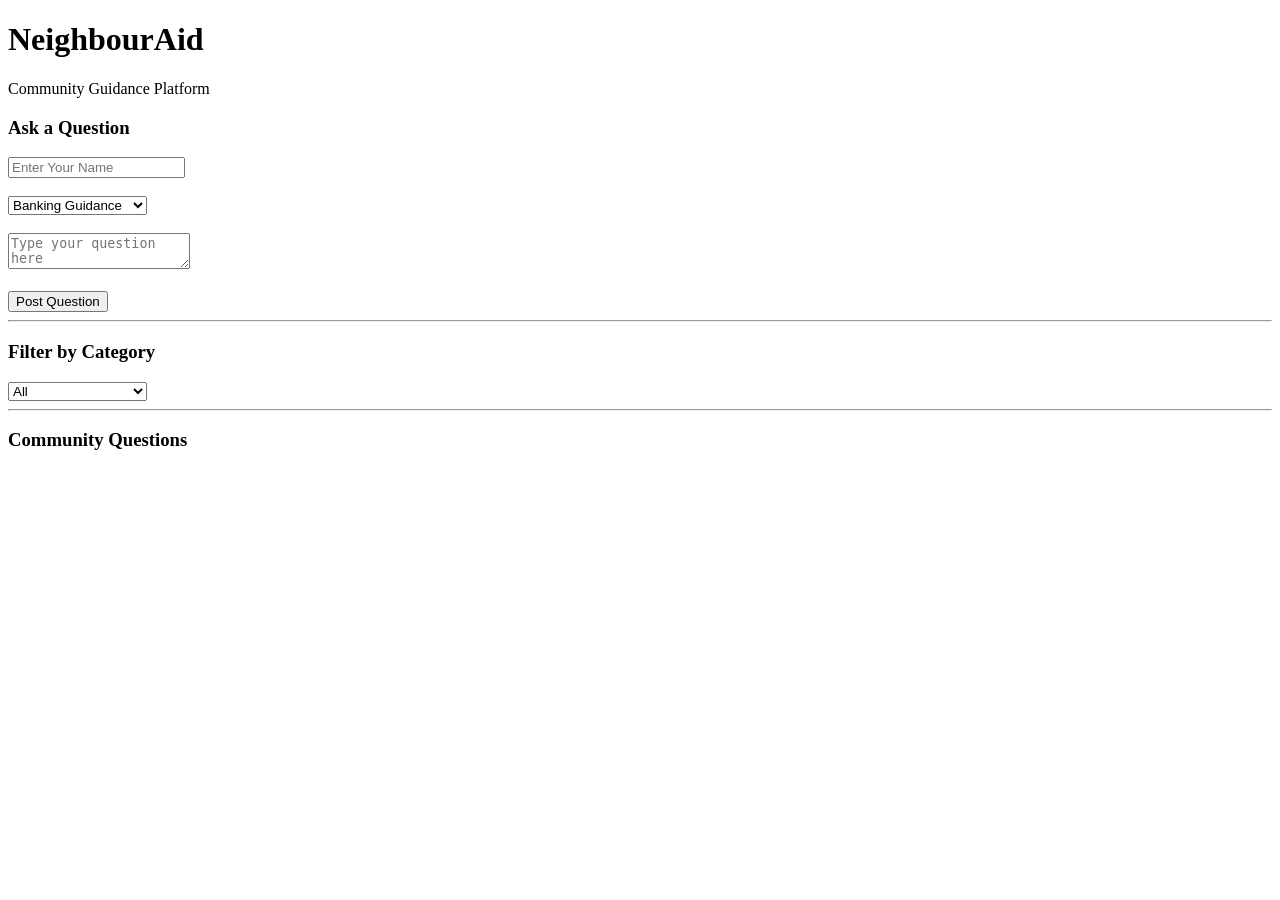
==== index.html @ d675c31d "index.html" ====
<!DOCTYPE html>
<html>
<head>
  <title>NeighbourAid</title>
  <link rel="stylesheet" href="style.css">
</head>
<body>

<div class="container">
  <h1>NeighbourAid</h1>
  <p>Community Guidance Platform</p>

  <h3>Ask a Question</h3>

  <input type="text" id="username" placeholder="Enter Your Name">
  <br><br>

  <select id="category">
    <option>Banking Guidance</option>
    <option>Medical Information</option>
    <option>Digital Assistance</option>
    <option>General Guidance</option>
  </select>

  <br><br>

  <textarea id="question" placeholder="Type your question here"></textarea>

  <br><br>

  <button onclick="postQuestion()">Post Question</button>

  <hr>

  <h3>Filter by Category</h3>

  <select id="filterCategory" onchange="filterQuestions()">
    <option value="All">All</option>
    <option>Banking Guidance</option>
    <option>Medical Information</option>
    <option>Digital Assistance</option>
    <option>General Guidance</option>
  </select>

  <hr>

  <h3>Community Questions</h3>
  <div id="questionsList"></div>

</div>

<script src="script.js"></script>
</body>
</html>
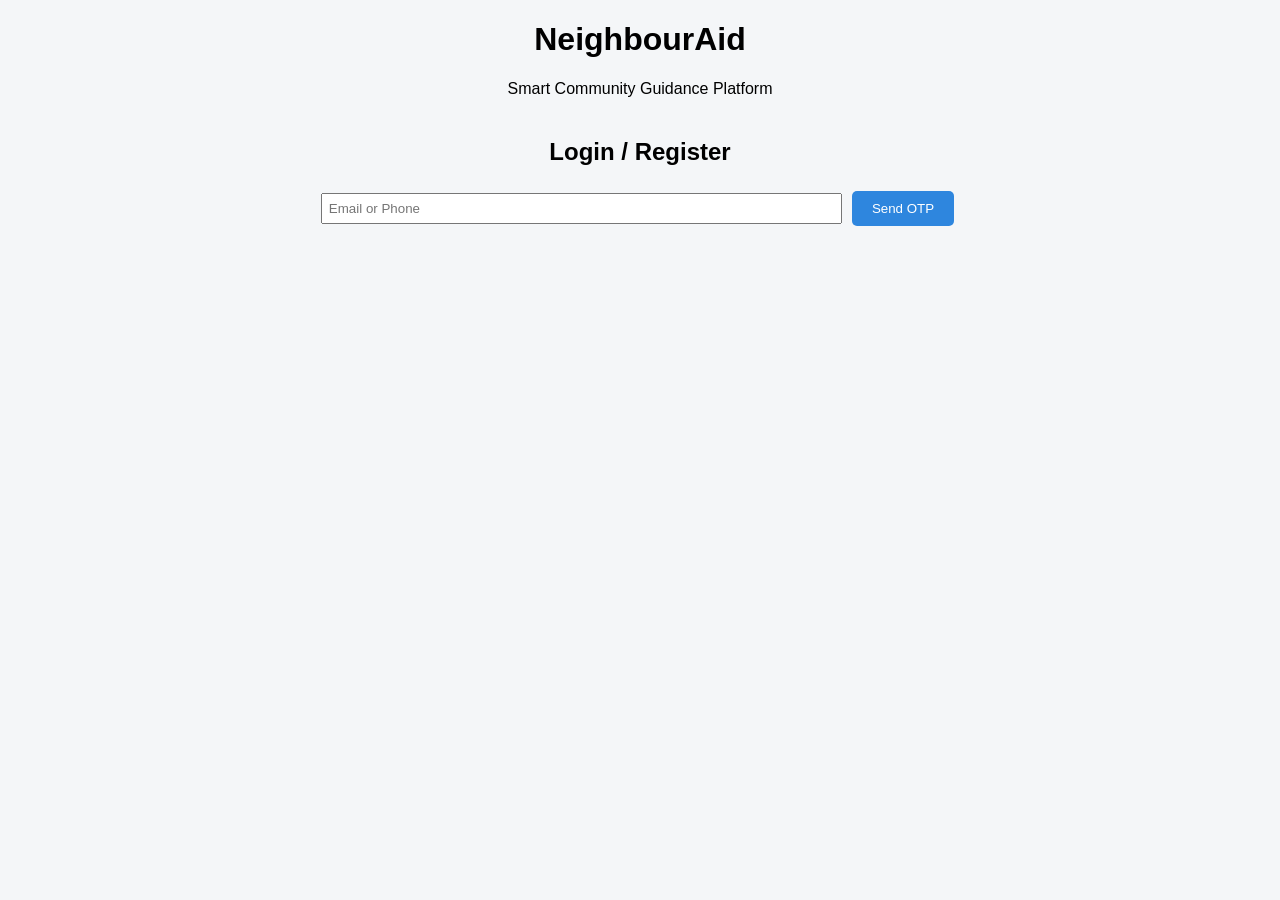
==== commit a50815cd: "Update index.html" ====
--- a/index.html
+++ b/index.html
@@ -6,49 +6,54 @@
 </head>
 <body>
 
+<header>
+  <h1>NeighbourAid</h1>
+  <p>Smart Community Guidance Platform</p>
+</header>
+
 <div class="container">
-  <h1>NeighbourAid</h1>
-  <p>Community Guidance Platform</p>
 
-  <h3>Ask a Question</h3>
+  <!-- LOGIN -->
+  <div id="loginBox" class="card">
+    <h2>Login / Register</h2>
+    <input type="text" id="userInput" placeholder="Email or Phone">
+    <button onclick="sendOTP()">Send OTP</button>
 
-  <input type="text" id="username" placeholder="Enter Your Name">
-  <br><br>
+    <div id="otpSection" style="display:none;">
+      <input type="text" id="otpInput" placeholder="Enter OTP">
+      <button onclick="verifyOTP()">Verify</button>
+    </div>
+  </div>
 
-  <select id="category">
-    <option>Banking Guidance</option>
-    <option>Medical Information</option>
-    <option>Digital Assistance</option>
-    <option>General Guidance</option>
-  </select>
+  <!-- APP -->
+  <div id="mainApp" style="display:none;">
 
-  <br><br>
+    <div class="card">
+      <h3>Welcome, <span id="usernameDisplay"></span></h3>
 
-  <textarea id="question" placeholder="Type your question here"></textarea>
+      <input type="text" id="username" placeholder="Your Name">
 
-  <br><br>
+      <select id="category">
+        <option>Banking Guidance</option>
+        <option>Medical Information</option>
+        <option>Digital Assistance</option>
+        <option>General Guidance</option>
+      </select>
 
-  <button onclick="postQuestion()">Post Question</button>
+      <textarea id="question" placeholder="Ask your question"></textarea>
 
-  <hr>
+      <button onclick="postQuestion()">Post Question</button>
+    </div>
 
-  <h3>Filter by Category</h3>
+    <div class="card">
+      <h3>Community Feed</h3>
+      <div id="questionsList"></div>
+    </div>
 
-  <select id="filterCategory" onchange="filterQuestions()">
-    <option value="All">All</option>
-    <option>Banking Guidance</option>
-    <option>Medical Information</option>
-    <option>Digital Assistance</option>
-    <option>General Guidance</option>
-  </select>
-
-  <hr>
-
-  <h3>Community Questions</h3>
-  <div id="questionsList"></div>
+  </div>
 
 </div>
 
 <script src="script.js"></script>
 </body>
-</html>
+</html>
--- a/style.css
+++ b/style.css
@@ -0,0 +1,44 @@
+body {
+  font-family: Arial;
+  background-color: #f4f6f8;
+  text-align: center;
+}
+
+.container {
+  width: 80%;
+  margin: auto;
+  margin-top: 40px;
+}
+
+textarea {
+  width: 60%;
+  height: 60px;
+  margin-bottom: 10px;
+}
+
+input {
+  padding: 6px;
+  width: 50%;
+}
+
+button {
+  padding: 10px 20px;
+  background-color: #2e86de;
+  color: white;
+  border: none;
+  border-radius: 5px;
+  margin: 5px;
+}
+
+.question-card {
+  background-color: white;
+  padding: 15px;
+  margin: 15px;
+  border-radius: 8px;
+  box-shadow: 0 0 5px #ccc;
+}
+
+.answer {
+  color: green;
+  margin-left: 20px;
+}
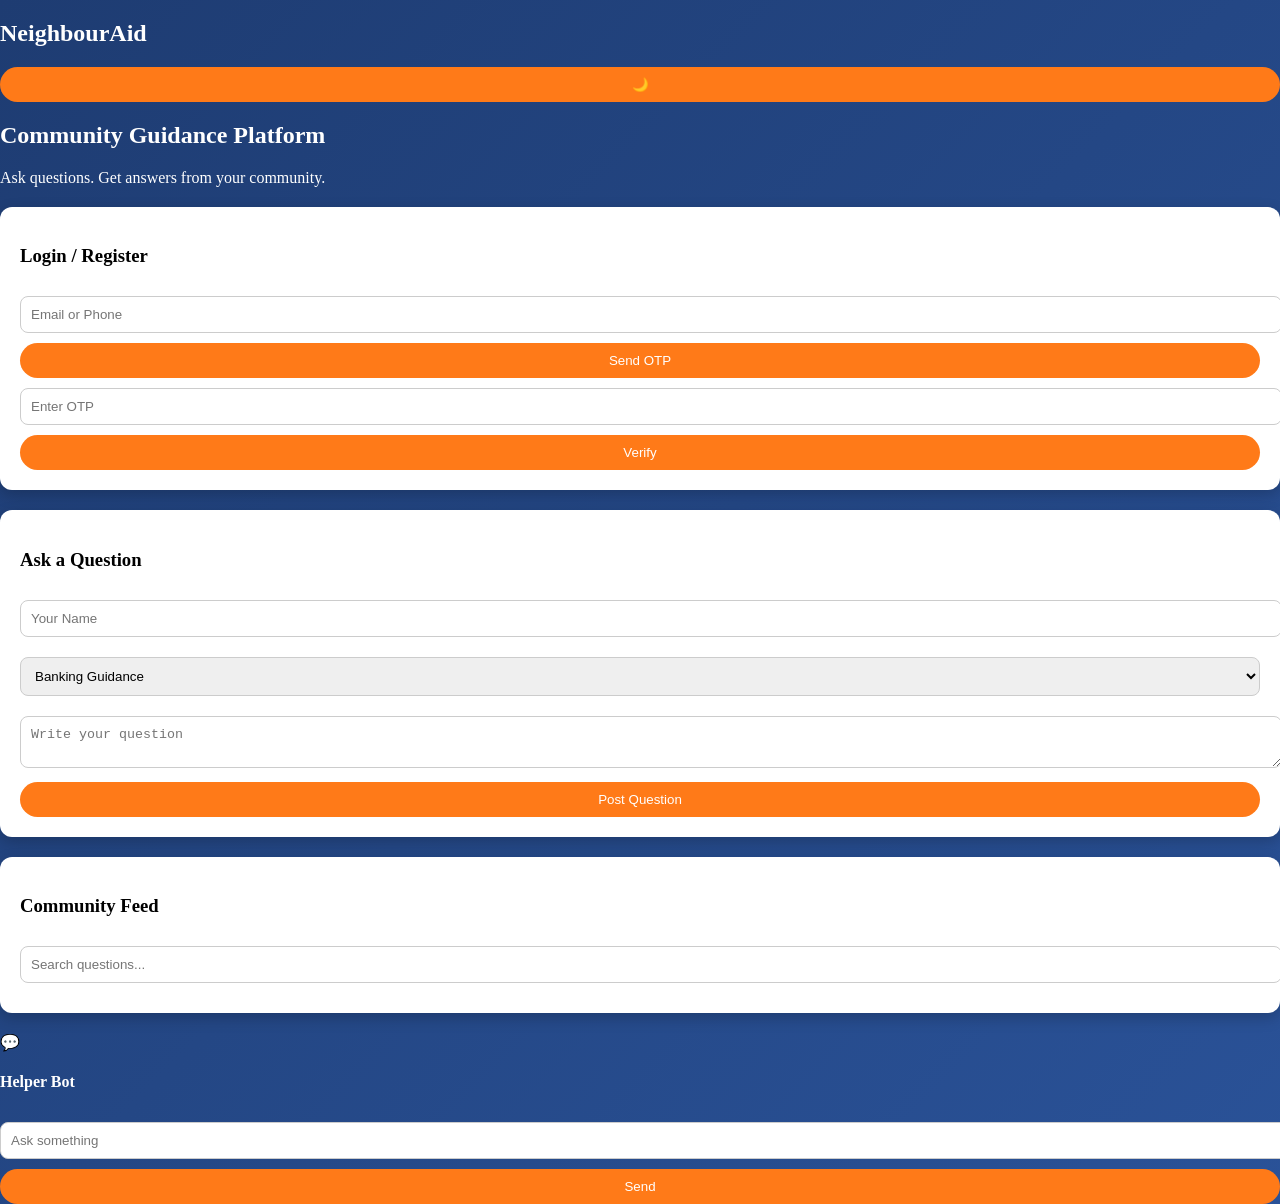
==== commit c0d5345c: "Update index.html" ====
--- a/index.html
+++ b/index.html
@@ -1,58 +1,93 @@
 <!DOCTYPE html>
-<html>
+<html lang="en">
 <head>
-  <title>NeighbourAid</title>
-  <link rel="stylesheet" href="style.css">
+<meta charset="UTF-8">
+<meta name="viewport" content="width=device-width, initial-scale=1.0">
+<title>NeighbourAid</title>
+
+<link rel="stylesheet" href="style.css">
 </head>
+
 <body>
 
-<header>
-  <h1>NeighbourAid</h1>
-  <p>Smart Community Guidance Platform</p>
-</header>
+<nav class="navbar">
+  <h2>NeighbourAid</h2>
 
-<div class="container">
+  <div class="nav-right">
+    <button onclick="toggleTheme()">🌙</button>
+  </div>
+</nav>
 
-  <!-- LOGIN -->
-  <div id="loginBox" class="card">
-    <h2>Login / Register</h2>
-    <input type="text" id="userInput" placeholder="Email or Phone">
-    <button onclick="sendOTP()">Send OTP</button>
 
-    <div id="otpSection" style="display:none;">
-      <input type="text" id="otpInput" placeholder="Enter OTP">
-      <button onclick="verifyOTP()">Verify</button>
-    </div>
-  </div>
+<section class="hero">
+  <h1>Community Guidance Platform</h1>
+  <p>Ask questions. Get answers from your community.</p>
+</section>
 
-  <!-- APP -->
-  <div id="mainApp" style="display:none;">
 
-    <div class="card">
-      <h3>Welcome, <span id="usernameDisplay"></span></h3>
+<section id="loginSection" class="card">
 
-      <input type="text" id="username" placeholder="Your Name">
+<h3>Login / Register</h3>
 
-      <select id="category">
-        <option>Banking Guidance</option>
-        <option>Medical Information</option>
-        <option>Digital Assistance</option>
-        <option>General Guidance</option>
-      </select>
+<input id="userInput" placeholder="Email or Phone">
 
-      <textarea id="question" placeholder="Ask your question"></textarea>
+<button onclick="sendOTP()">Send OTP</button>
 
-      <button onclick="postQuestion()">Post Question</button>
-    </div>
+<div id="otpBox">
+<input id="otpInput" placeholder="Enter OTP">
+<button onclick="verifyOTP()">Verify</button>
+</div>
 
-    <div class="card">
-      <h3>Community Feed</h3>
-      <div id="questionsList"></div>
-    </div>
+</section>
 
-  </div>
+
+
+<section id="appSection">
+
+<div class="card">
+
+<h3>Ask a Question</h3>
+
+<input id="username" placeholder="Your Name">
+
+<select id="category">
+<option>Banking Guidance</option>
+<option>Medical Information</option>
+<option>Digital Assistance</option>
+<option>General Guidance</option>
+</select>
+
+<textarea id="question" placeholder="Write your question"></textarea>
+
+<button onclick="postQuestion()">Post Question</button>
 
 </div>
+
+
+
+<div class="card">
+
+<h3>Community Feed</h3>
+
+<input id="searchBox" placeholder="Search questions..." onkeyup="searchQuestions()">
+
+<div id="questionsList"></div>
+
+</div>
+
+</section>
+
+
+
+<div id="chatButton" onclick="toggleChat()">💬</div>
+
+<div id="chatBox">
+<h4>Helper Bot</h4>
+<div id="chatMessages"></div>
+<input id="chatInput" placeholder="Ask something">
+<button onclick="sendChat()">Send</button>
+</div>
+
 
 <script src="script.js"></script>
 </body>
--- a/style.css
+++ b/style.css
@@ -1,44 +1,52 @@
 body {
-  font-family: Arial;
-  background-color: #f4f6f8;
+  font-family: 'Segoe UI';
+  margin: 0;
+  background: linear-gradient(135deg, #1e3c72, #2a5298);
+  color: white;
+}
+
+header {
   text-align: center;
+  padding: 20px;
 }
 
 .container {
-  width: 80%;
+  width: 90%;
   margin: auto;
-  margin-top: 40px;
 }
 
-textarea {
-  width: 60%;
-  height: 60px;
-  margin-bottom: 10px;
+.card {
+  background: white;
+  color: black;
+  padding: 20px;
+  margin: 20px 0;
+  border-radius: 12px;
+  box-shadow: 0 5px 15px rgba(0,0,0,0.2);
 }
 
-input {
-  padding: 6px;
-  width: 50%;
+input, textarea, select {
+  width: 100%;
+  padding: 10px;
+  margin: 10px 0;
+  border-radius: 8px;
+  border: 1px solid #ccc;
 }
 
 button {
-  padding: 10px 20px;
-  background-color: #2e86de;
+  padding: 10px;
+  background: #ff7a18;
   color: white;
   border: none;
-  border-radius: 5px;
-  margin: 5px;
+  border-radius: 20px;
+  cursor: pointer;
+  width: 100%;
+}
+
+button:hover {
+  background: #ff3c00;
 }
 
 .question-card {
-  background-color: white;
-  padding: 15px;
-  margin: 15px;
-  border-radius: 8px;
-  box-shadow: 0 0 5px #ccc;
-}
-
-.answer {
-  color: green;
-  margin-left: 20px;
-}
+  border-bottom: 1px solid #ddd;
+  padding: 10px 0;
+}
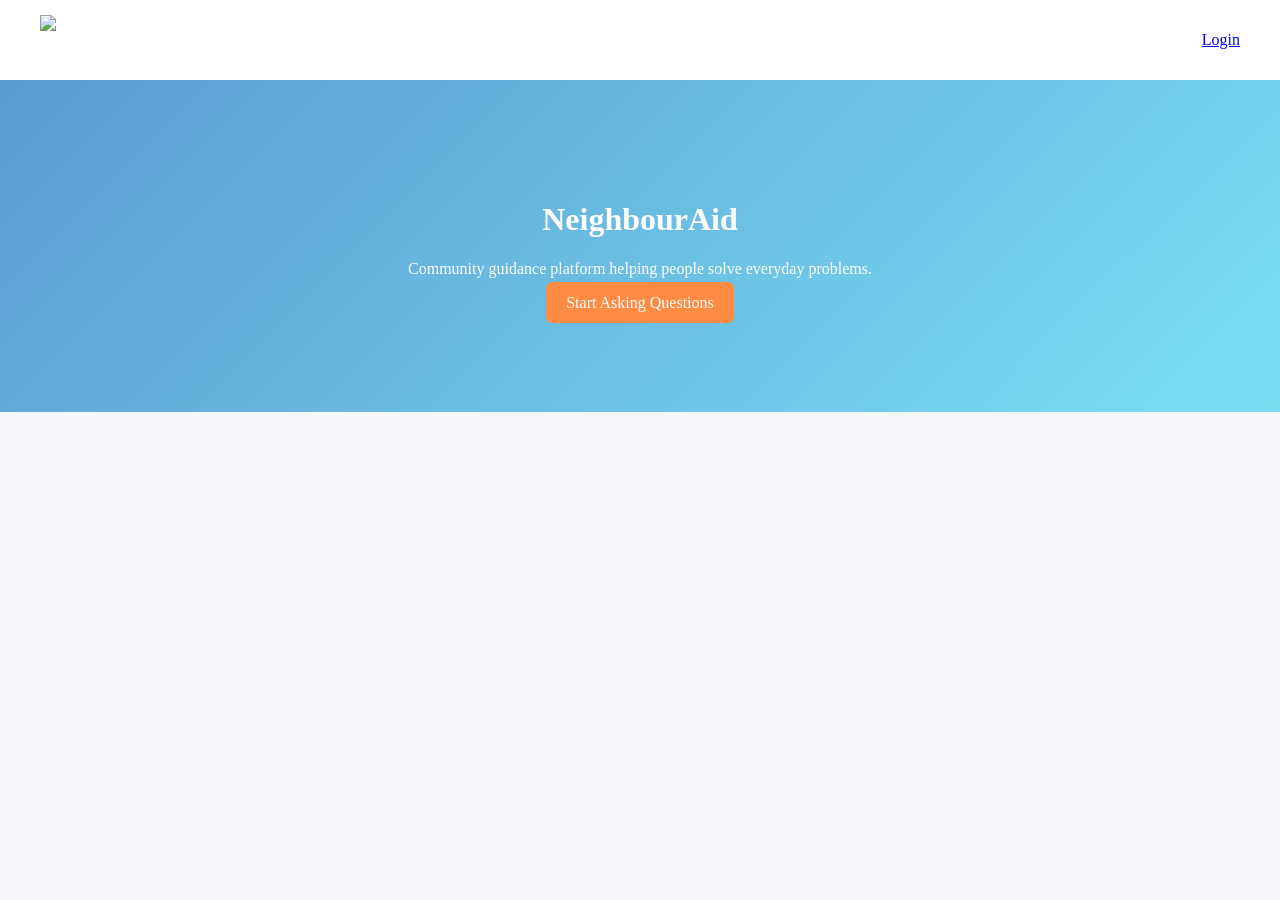
==== commit 885abea0: "Update index.html" ====
--- a/index.html
+++ b/index.html
@@ -1,94 +1,33 @@
 <!DOCTYPE html>
-<html lang="en">
+<html>
 <head>
-<meta charset="UTF-8">
-<meta name="viewport" content="width=device-width, initial-scale=1.0">
+
 <title>NeighbourAid</title>
 
-<link rel="stylesheet" href="style.css">
+<link rel="stylesheet" href="css/style.css">
+
 </head>
 
 <body>
 
-<nav class="navbar">
-  <h2>NeighbourAid</h2>
+<nav>
 
-  <div class="nav-right">
-    <button onclick="toggleTheme()">🌙</button>
-  </div>
+<img src="images/logo.png" class="logo">
+
+<a href="login.html">Login</a>
+
 </nav>
 
 
-<section class="hero">
-  <h1>Community Guidance Platform</h1>
-  <p>Ask questions. Get answers from your community.</p>
-</section>
+<header class="hero">
 
+<h1>NeighbourAid</h1>
 
-<section id="loginSection" class="card">
+<p>Community guidance platform helping people solve everyday problems.</p>
 
-<h3>Login / Register</h3>
+<a href="login.html" class="btn">Start Asking Questions</a>
 
-<input id="userInput" placeholder="Email or Phone">
+</header>
 
-<button onclick="sendOTP()">Send OTP</button>
-
-<div id="otpBox">
-<input id="otpInput" placeholder="Enter OTP">
-<button onclick="verifyOTP()">Verify</button>
-</div>
-
-</section>
-
-
-
-<section id="appSection">
-
-<div class="card">
-
-<h3>Ask a Question</h3>
-
-<input id="username" placeholder="Your Name">
-
-<select id="category">
-<option>Banking Guidance</option>
-<option>Medical Information</option>
-<option>Digital Assistance</option>
-<option>General Guidance</option>
-</select>
-
-<textarea id="question" placeholder="Write your question"></textarea>
-
-<button onclick="postQuestion()">Post Question</button>
-
-</div>
-
-
-
-<div class="card">
-
-<h3>Community Feed</h3>
-
-<input id="searchBox" placeholder="Search questions..." onkeyup="searchQuestions()">
-
-<div id="questionsList"></div>
-
-</div>
-
-</section>
-
-
-
-<div id="chatButton" onclick="toggleChat()">💬</div>
-
-<div id="chatBox">
-<h4>Helper Bot</h4>
-<div id="chatMessages"></div>
-<input id="chatInput" placeholder="Ask something">
-<button onclick="sendChat()">Send</button>
-</div>
-
-
-<script src="script.js"></script>
 </body>
 </html>
--- a/css/style.css
+++ b/css/style.css
@@ -0,0 +1,57 @@
+body{
+
+font-family:Segoe UI;
+
+margin:0;
+
+background:#f5f7fb;
+
+}
+
+nav{
+
+display:flex;
+
+justify-content:space-between;
+
+align-items:center;
+
+padding:15px 40px;
+
+background:white;
+
+box-shadow:0 2px 10px rgba(0,0,0,0.1);
+
+}
+
+.logo{
+
+height:50px;
+
+}
+
+.hero{
+
+text-align:center;
+
+padding:100px;
+
+background:linear-gradient(135deg,#5a9bd4,#7bdff2);
+
+color:white;
+
+}
+
+.btn{
+
+background:#ff8c42;
+
+padding:12px 20px;
+
+border-radius:6px;
+
+color:white;
+
+text-decoration:none;
+
+}
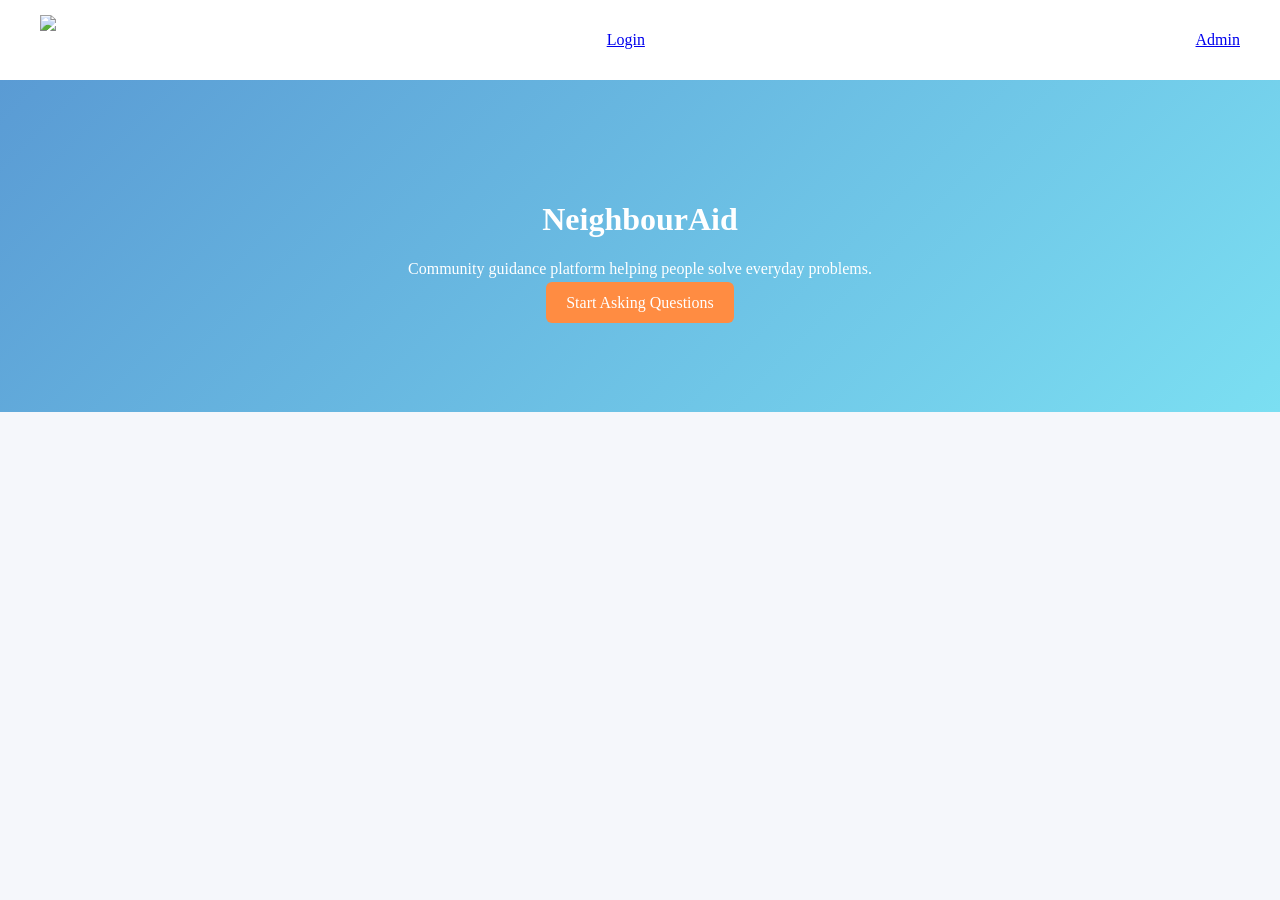
==== commit 7a0dcf17: "Update index.html" ====
--- a/index.html
+++ b/index.html
@@ -16,6 +16,8 @@
 
 <a href="login.html">Login</a>
 
+<a href="admin-login.html">Admin</a>
+
 </nav>
 
 
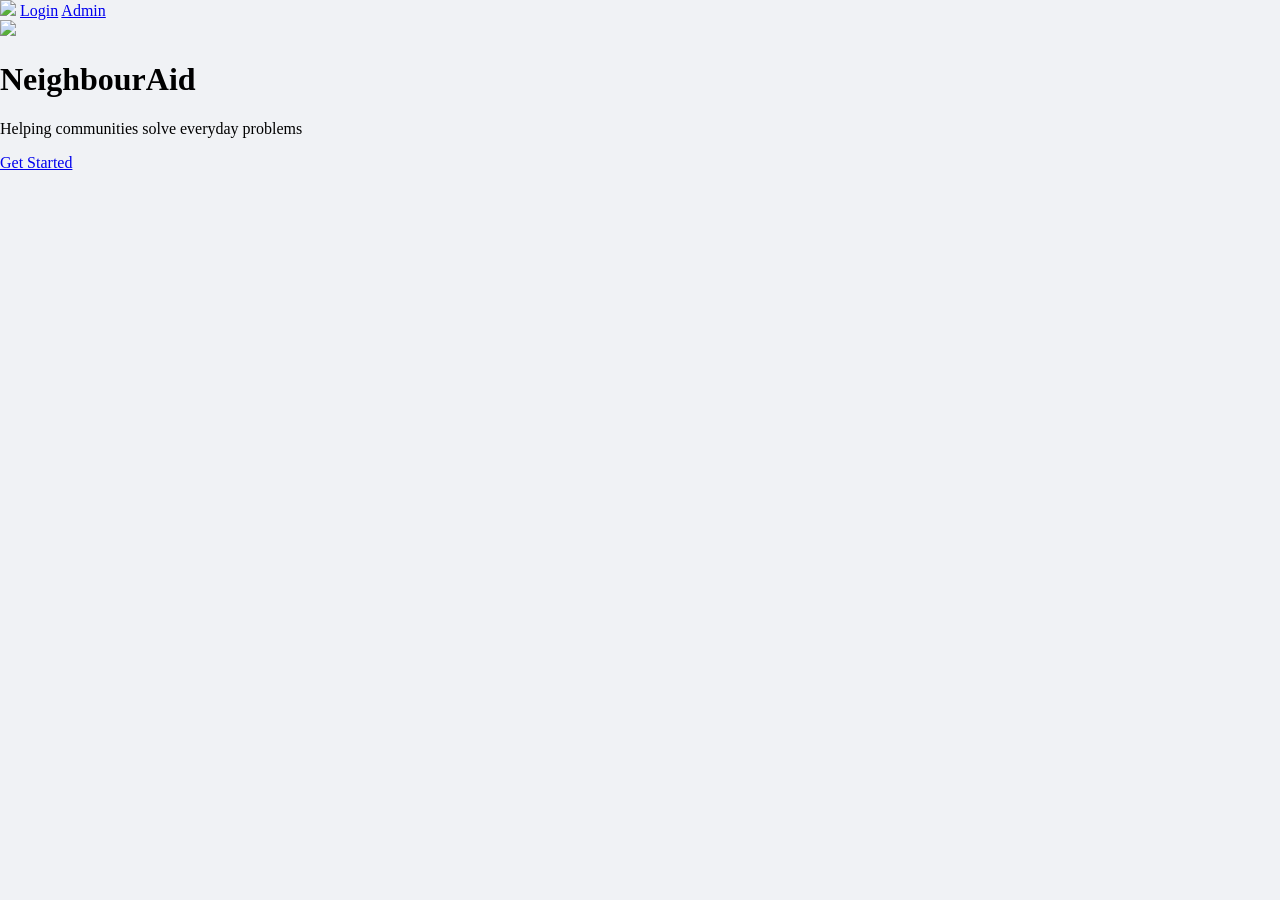
==== commit 49e24789: "Update index.html" ====
--- a/index.html
+++ b/index.html
@@ -20,14 +20,15 @@
 
 </nav>
 
+<header class="hero">
 
-<header class="hero">
+<img src="images/logo.png" width="120">
 
 <h1>NeighbourAid</h1>
 
-<p>Community guidance platform helping people solve everyday problems.</p>
+<p>Helping communities solve everyday problems</p>
 
-<a href="login.html" class="btn">Start Asking Questions</a>
+<a href="login.html" class="btn">Get Started</a>
 
 </header>
 
--- a/css/style.css
+++ b/css/style.css
@@ -4,54 +4,102 @@
 
 margin:0;
 
-background:#f5f7fb;
+background:#f0f2f5;
 
 }
 
-nav{
+
+.admin-container{
 
 display:flex;
 
-justify-content:space-between;
-
-align-items:center;
-
-padding:15px 40px;
-
-background:white;
-
-box-shadow:0 2px 10px rgba(0,0,0,0.1);
+height:100vh;
 
 }
 
-.logo{
 
-height:50px;
+.sidebar{
+
+width:220px;
+
+background:#2c3e50;
+
+color:white;
+
+padding:20px;
 
 }
 
-.hero{
 
-text-align:center;
+.sidebar a{
 
-padding:100px;
-
-background:linear-gradient(135deg,#5a9bd4,#7bdff2);
-
-color:white;
-
-}
-
-.btn{
-
-background:#ff8c42;
-
-padding:12px 20px;
-
-border-radius:6px;
+display:block;
 
 color:white;
 
 text-decoration:none;
 
+margin:10px 0;
+
+padding:10px;
+
+border-radius:5px;
+
+}
+
+
+.sidebar a:hover{
+
+background:#34495e;
+
+}
+
+
+.main{
+
+flex:1;
+
+padding:30px;
+
+}
+
+
+.cards{
+
+display:flex;
+
+gap:20px;
+
+margin-bottom:30px;
+
+}
+
+
+.card{
+
+background:white;
+
+padding:20px;
+
+border-radius:10px;
+
+box-shadow:0 3px 10px rgba(0,0,0,0.1);
+
+width:200px;
+
+}
+
+
+.question{
+
+background:white;
+
+padding:15px;
+
+margin-bottom:10px;
+
+border-radius:8px;
+
+box-shadow:0 2px 8px rgba(0,0,0,0.1);
+
 }
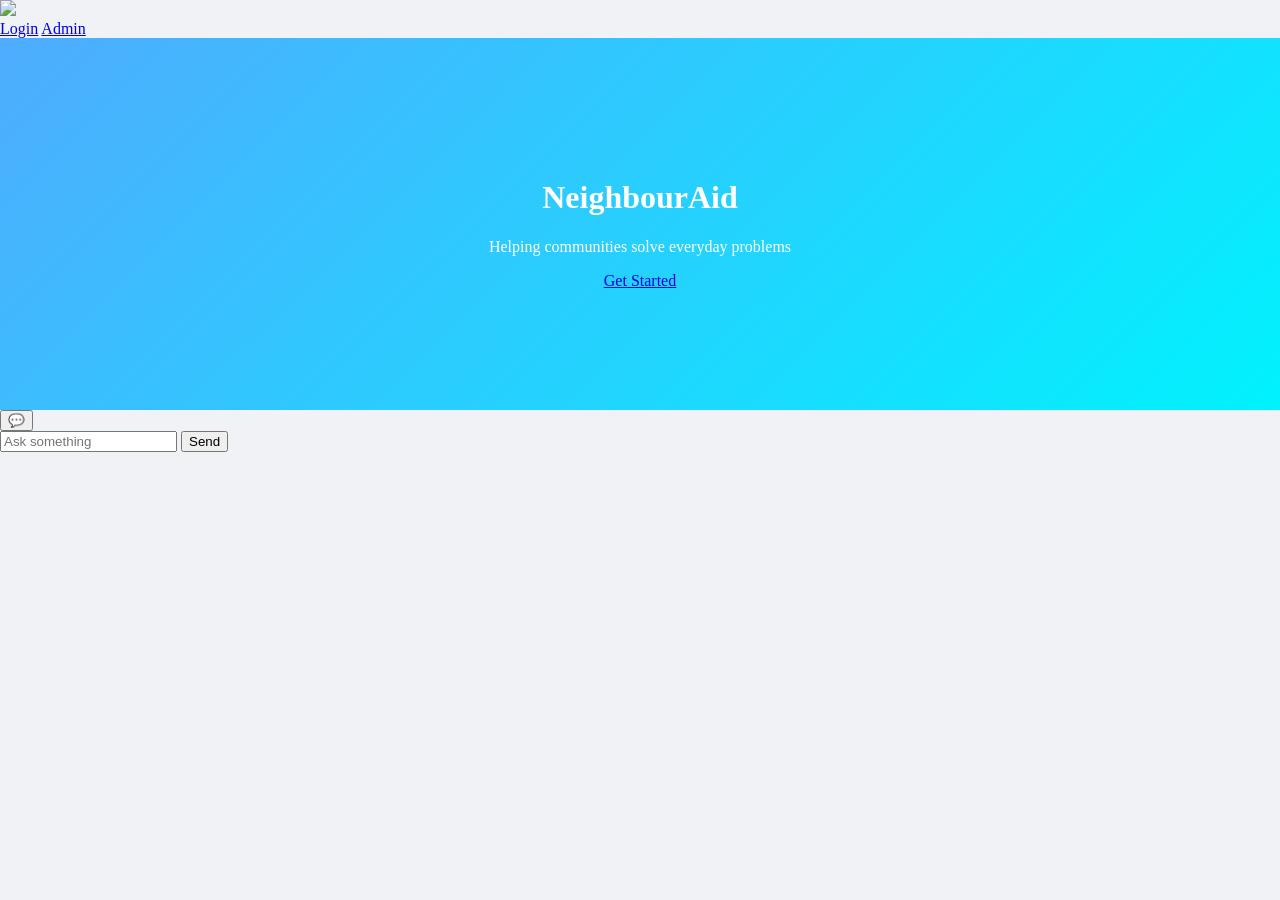
==== commit 6f402cd6: "Update index.html" ====
--- a/index.html
+++ b/index.html
@@ -14,15 +14,17 @@
 
 <img src="images/logo.png" class="logo">
 
+<div>
+
 <a href="login.html">Login</a>
+<a href="admin-login.html">Admin</a>
 
-<a href="admin-login.html">Admin</a>
+</div>
 
 </nav>
 
+
 <header class="hero">
-
-<img src="images/logo.png" width="120">
 
 <h1>NeighbourAid</h1>
 
@@ -32,5 +34,22 @@
 
 </header>
 
+
+<div class="chatbot">
+
+<button onclick="toggleChat()">💬</button>
+
+<div id="chatBox">
+
+<input id="chatInput" placeholder="Ask something">
+
+<button onclick="sendChat()">Send</button>
+
+</div>
+
+</div>
+
+<script src="js/chatbot.js"></script>
+
 </body>
 </html>
--- a/css/style.css
+++ b/css/style.css
@@ -102,4 +102,14 @@
 
 box-shadow:0 2px 8px rgba(0,0,0,0.1);
 
+}.hero{
+
+text-align:center;
+
+padding:120px 20px;
+
+background:linear-gradient(135deg,#4facfe,#00f2fe);
+
+color:white;
+
 }
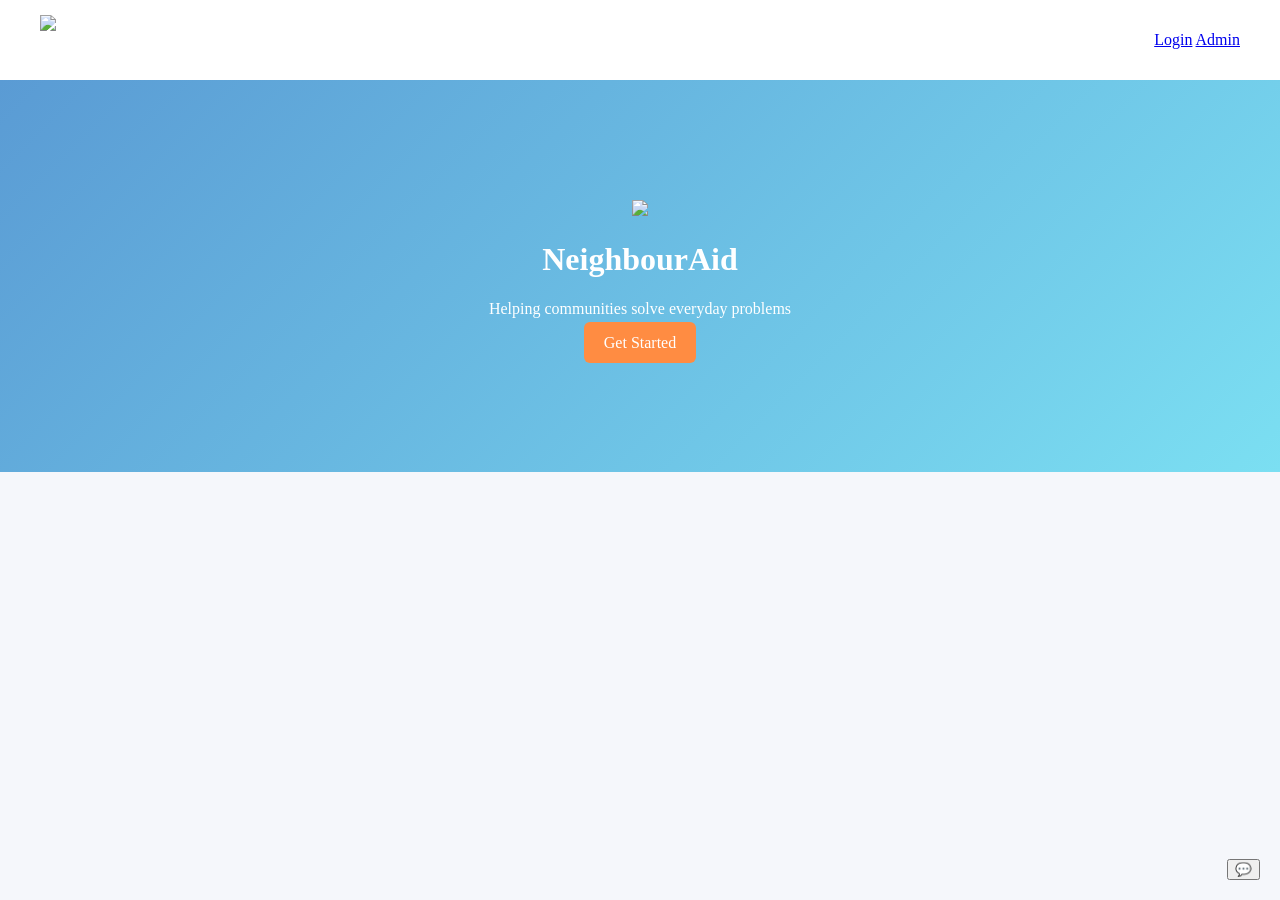
==== commit cd4bbcf9: "Update index.html" ====
--- a/index.html
+++ b/index.html
@@ -26,6 +26,8 @@
 
 <header class="hero">
 
+<img src="images/logo.png" width="120">
+
 <h1>NeighbourAid</h1>
 
 <p>Helping communities solve everyday problems</p>
--- a/css/style.css
+++ b/css/style.css
@@ -4,10 +4,57 @@
 
 margin:0;
 
-background:#f0f2f5;
+background:#f5f7fb;
 
 }
 
+nav{
+
+display:flex;
+
+justify-content:space-between;
+
+align-items:center;
+
+padding:15px 40px;
+
+background:white;
+
+box-shadow:0 2px 10px rgba(0,0,0,0.1);
+
+}
+
+.logo{
+
+height:50px;
+
+}
+
+.hero{
+
+text-align:center;
+
+padding:120px;
+
+background:linear-gradient(135deg,#5a9bd4,#7bdff2);
+
+color:white;
+
+}
+
+.btn{
+
+background:#ff8c42;
+
+padding:12px 20px;
+
+border-radius:6px;
+
+color:white;
+
+text-decoration:none;
+
+}
 
 .admin-container{
 
@@ -16,7 +63,6 @@
 height:100vh;
 
 }
-
 
 .sidebar{
 
@@ -29,7 +75,69 @@
 padding:20px;
 
 }
+.login-page{
 
+display:flex;
+
+justify-content:center;
+
+align-items:center;
+
+height:100vh;
+
+background:linear-gradient(135deg,#4facfe,#00f2fe);
+
+}
+
+.login-container{
+
+background:white;
+
+padding:40px;
+
+border-radius:10px;
+
+width:300px;
+
+box-shadow:0 10px 25px rgba(0,0,0,0.2);
+
+text-align:center;
+
+}
+
+.login-container input{
+
+width:100%;
+
+padding:10px;
+
+margin:10px 0;
+
+border:1px solid #ccc;
+
+border-radius:6px;
+
+}
+
+.login-container button{
+
+width:100%;
+
+padding:10px;
+
+margin:5px 0;
+
+background:#ff8c42;
+
+border:none;
+
+color:white;
+
+border-radius:6px;
+
+cursor:pointer;
+
+}
 
 .sidebar a{
 
@@ -41,19 +149,7 @@
 
 margin:10px 0;
 
-padding:10px;
-
-border-radius:5px;
-
 }
-
-
-.sidebar a:hover{
-
-background:#34495e;
-
-}
-
 
 .main{
 
@@ -62,33 +158,6 @@
 padding:30px;
 
 }
-
-
-.cards{
-
-display:flex;
-
-gap:20px;
-
-margin-bottom:30px;
-
-}
-
-
-.card{
-
-background:white;
-
-padding:20px;
-
-border-radius:10px;
-
-box-shadow:0 3px 10px rgba(0,0,0,0.1);
-
-width:200px;
-
-}
-
 
 .question{
 
@@ -102,14 +171,28 @@
 
 box-shadow:0 2px 8px rgba(0,0,0,0.1);
 
-}.hero{
+}
 
-text-align:center;
+.chatbot{
 
-padding:120px 20px;
+position:fixed;
 
-background:linear-gradient(135deg,#4facfe,#00f2fe);
+bottom:20px;
 
-color:white;
+right:20px;
+
+}
+
+#chatBox{
+
+display:none;
+
+background:white;
+
+padding:10px;
+
+border-radius:10px;
+
+box-shadow:0 5px 20px rgba(0,0,0,0.2);
 
 }
